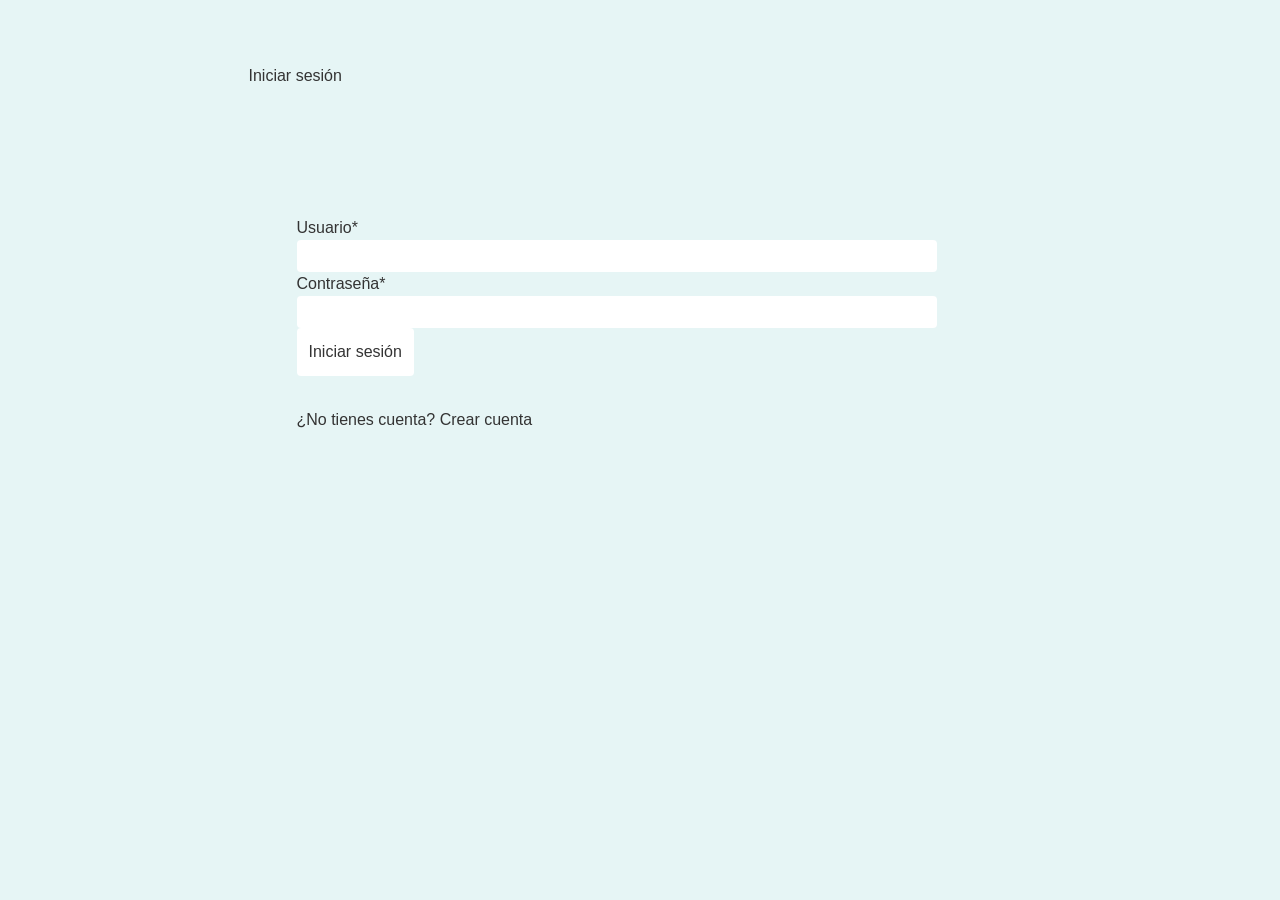
==== index.html @ 85df0380 "progress" ====
<!DOCTYPE html>
<html lang="es">

<head>

	<meta charset="utf-8">
	<meta name="viewport" content="width=device-width, initial-scale=1.0">
	<meta name="text-scale" content="scale">

	<title>Chat</title>
	<meta name="description" content="description">

	<link href="./manifest.json" rel="manifest">

	<link href="./assets/img/icons/favicon.svg" rel="icon" type="image/svg+xml">
	<link href="./assets/img/icons/icon-512.png" rel="icon" type="image/png">
	<link href="./assets/img/icons/icon-512.png" rel="apple-touch-icon" type="image/png">

	<link href="./assets/css/common/reset.css" rel="preload stylesheet" as="style">
	<link href="./assets/css/common/colors.css" rel="preload stylesheet" as="style">
	<link href="./assets/css/common/text.css" rel="preload stylesheet" as="style">
	<link href="./assets/css/common/layout.css" rel="preload stylesheet" as="style">
	<link href="./assets/css/index.css" rel="preload stylesheet" as="style">

	<script src="./assets/js/Usuario-login.js" type="module" async></script>

	<script src="./sw-register.js" defer></script>

</head>

<body>

	<main id="main">

		<h1>Iniciar sesión</h1>

		<form>

			<menu>
				<li>
					<label for="usuario">Usuario*</label>
					<input id="usuario" name="usuario" minlength="1" autocomplete="off" required>
				</li>

				<li>
					<label for="password">Contraseña*</label>
					<input id="password" name="password" type="password" minlength="1" autocomplete="off" required>
				</li>

				<li>
					<button type="submit" value="POST">Iniciar sesión</button>
				</li>
			</menu>

			<output></output>

			<p>¿No tienes cuenta? <a href="./crear-usuario.html">Crear cuenta</a></p>

		</form>

	</main>

</body>

</html>
---- assets/css/common/colors.css ----
html {
	--primary-bg: hsl(180, 42%, 93%);
	--secondary-bg: hsl(34, 57%, 70%);
	--terciary-bg: hsl(0, 0%, 100%);
	--text: hsl(0, 0%, 0%);
	--text-light: hsl(0, 0%, 20%);

	color: var(--text-light);
	background-color: var(--primary-bg);
	scrollbar-color: var(--secondary-bg) var(--primary-bg);
}

:focus-visible {
	outline: var(--text) solid 4px;
}

/* form {
	background-color: var(--secondary-bg);
} */

:is(input, button) {
	background-color: var(--terciary-bg);
}
---- assets/css/common/text.css ----
/* html {
	font-size: 1.25rem;
}

:is(h1, h2, h3) {
	font-weight: bold;
	text-align: center;
	text-wrap: balance;
	hyphens: none;
	line-height: 1.3;
}

h1 {
	font-size: 2.5rem;
}

h2 {
	font-size: 1.75rem;
}

h3 {
	font-size: 1.35rem;
}

li::marker {
	font-weight: bold;
}

strong {
	font-weight: bold;
}

@media screen and (412px <=width) {
	html {
		font-size: 1.25rem;
	}
}

@media screen and (801px <=width) {
	html {
		font-size: 1.2rem;
	}

	h1 {
		font-size: 3rem;
	}

	h2 {
		font-size: 2rem;
	}
}

@media screen and (1024px <=width) {
	html {
		font-size: 0.9rem;
	}

	h1 {
		font-size: 3.5rem;
	}

	h2 {
		text-align: left;
	}
}

@media screen and (1280px <=width) {
	html {
		font-size: 1rem;
	}
}

@media screen and (1700px <=width) {
	html {
		font-size: 1.25rem;
	}
}

@media screen and (1921px <=width) {
	html {
		font-size: 1vw;
	}
} */
---- assets/css/common/layout.css ----
main {
	display: grid;
	gap: 5rem 0;
	padding: 4rem 0;
	max-width: 60vw;
	margin: 0 auto;


	h1 {
		flex-basis: 100%;
		grid-column: 1/-1;
	}

	section {
		display: grid;
		gap: 2rem 3.25rem;
		padding: 0 10vw;
	}

	#fetchoutput {
		display: grid;
		gap: 1.5em;

	}
}

@media screen and (1024px <=width) {
	main {
		section {
			padding: 0 7.5vw;
			gap: 2rem 3.5rem;
		}
	}
}
---- assets/css/index.css ----
form {
	width: 100%;
	position: sticky;
	left: 0;
	bottom: 0;
	padding: 3em;
	display: grid;
	grid-template-columns: 1fr auto;
	gap: 2em;
}

:is(input, select, textarea) {
	border-radius: 0.25rem;
	padding: 0.25em 0.75em;
}

button {
	padding: 0.75em;
	border-radius: 0.25rem;
	transition: transform 0.5s;
	justify-self: center;

	&:hover {
		transform: scale(107%);
	}
}

article {
	display: grid;
	gap: 1em;
	padding: 1em;
	/* background-color: rgb(104, 104, 241); */
	border-radius: 1em;
	width: fit-content;
	max-width: 85%;
	border: solid 1px black;

	p {
		word-break: break-all;

		&:nth-of-type(1) {
			font-weight: bold;
		}

		&:nth-of-type(3) {
			font-size: smaller;
		}
	}
}

.mensaje-propio {
	justify-self: right;
}
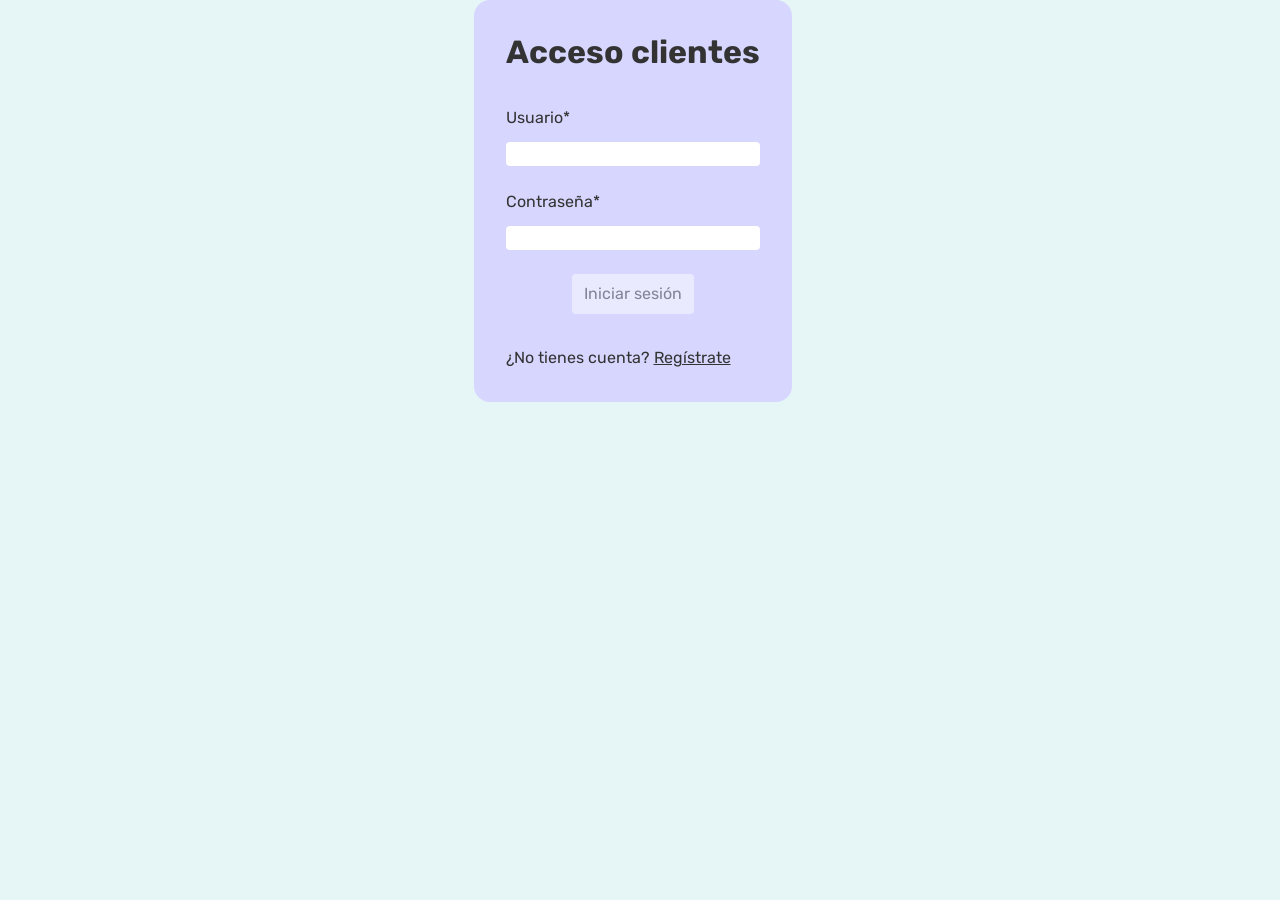
==== commit 5214886e: "a" ====
--- a/index.html
+++ b/index.html
@@ -16,6 +16,8 @@
 	<link href="./assets/img/icons/icon-512.png" rel="icon" type="image/png">
 	<link href="./assets/img/icons/icon-512.png" rel="apple-touch-icon" type="image/png">
 
+	<link href="./assets/fonts/rubik/rubik.woff2" rel="preload" as="font" type="font/woff2" crossorigin>
+
 	<link href="./assets/css/common/reset.css" rel="preload stylesheet" as="style">
 	<link href="./assets/css/common/colors.css" rel="preload stylesheet" as="style">
 	<link href="./assets/css/common/text.css" rel="preload stylesheet" as="style">
@@ -32,9 +34,10 @@
 
 	<main id="main">
 
-		<h1>Iniciar sesión</h1>
 
 		<form>
+
+			<h1>Acceso clientes</h1>
 
 			<menu>
 				<li>
@@ -54,7 +57,7 @@
 
 			<output></output>
 
-			<p>¿No tienes cuenta? <a href="./crear-usuario.html">Crear cuenta</a></p>
+			<p>¿No tienes cuenta? <a href="./crear-usuario.html">Regístrate</a></p>
 
 		</form>
 
--- a/assets/css/common/colors.css
+++ b/assets/css/common/colors.css
@@ -1,6 +1,7 @@
 html {
 	--primary-bg: hsl(180, 42%, 93%);
-	--secondary-bg: hsl(34, 57%, 70%);
+	--secondary-bg: rgb(214, 214, 255);
+;
 	--terciary-bg: hsl(0, 0%, 100%);
 	--text: hsl(0, 0%, 0%);
 	--text-light: hsl(0, 0%, 20%);
@@ -18,6 +19,10 @@
 	background-color: var(--secondary-bg);
 } */
 
-:is(input, button) {
+/* input {
 	background-color: var(--terciary-bg);
-}+} */
+
+/* button {
+	background-color: var(--secondary-bg);
+} */
--- a/assets/css/common/text.css
+++ b/assets/css/common/text.css
@@ -1,83 +1,18 @@
-/* html {
-	font-size: 1.25rem;
+@font-face {
+	font-family: "Rubik";
+	src: url("../../fonts/rubik/rubik.woff2") format("woff2-variations");
+	font-display: swap;
 }
 
-:is(h1, h2, h3) {
+html {
+	font-family: 'Rubik';
+}
+
+h1 {
+	font-size: 2rem;
 	font-weight: bold;
 	text-align: center;
 	text-wrap: balance;
 	hyphens: none;
 	line-height: 1.3;
-}
-
-h1 {
-	font-size: 2.5rem;
-}
-
-h2 {
-	font-size: 1.75rem;
-}
-
-h3 {
-	font-size: 1.35rem;
-}
-
-li::marker {
-	font-weight: bold;
-}
-
-strong {
-	font-weight: bold;
-}
-
-@media screen and (412px <=width) {
-	html {
-		font-size: 1.25rem;
-	}
-}
-
-@media screen and (801px <=width) {
-	html {
-		font-size: 1.2rem;
-	}
-
-	h1 {
-		font-size: 3rem;
-	}
-
-	h2 {
-		font-size: 2rem;
-	}
-}
-
-@media screen and (1024px <=width) {
-	html {
-		font-size: 0.9rem;
-	}
-
-	h1 {
-		font-size: 3.5rem;
-	}
-
-	h2 {
-		text-align: left;
-	}
-}
-
-@media screen and (1280px <=width) {
-	html {
-		font-size: 1rem;
-	}
-}
-
-@media screen and (1700px <=width) {
-	html {
-		font-size: 1.25rem;
-	}
-}
-
-@media screen and (1921px <=width) {
-	html {
-		font-size: 1vw;
-	}
-} */+}
--- a/assets/css/common/layout.css
+++ b/assets/css/common/layout.css
@@ -1,34 +1,4 @@
 main {
 	display: grid;
 	gap: 5rem 0;
-	padding: 4rem 0;
-	max-width: 60vw;
-	margin: 0 auto;
-
-
-	h1 {
-		flex-basis: 100%;
-		grid-column: 1/-1;
-	}
-
-	section {
-		display: grid;
-		gap: 2rem 3.25rem;
-		padding: 0 10vw;
-	}
-
-	#fetchoutput {
-		display: grid;
-		gap: 1.5em;
-
-	}
-}
-
-@media screen and (1024px <=width) {
-	main {
-		section {
-			padding: 0 7.5vw;
-			gap: 2rem 3.5rem;
-		}
-	}
 }
--- a/assets/css/index.css
+++ b/assets/css/index.css
@@ -1,53 +1,56 @@
-form {
-	width: 100%;
-	position: sticky;
-	left: 0;
-	bottom: 0;
-	padding: 3em;
-	display: grid;
-	grid-template-columns: 1fr auto;
-	gap: 2em;
-}
+main {
+	form {
+		display: grid;
+		gap: 2em;
+		padding: 2em;
+		max-width: 375px;
+		justify-self: center;
+		border-radius: 1em;
+		background-color: rgb(214, 214, 255);
 
-:is(input, select, textarea) {
-	border-radius: 0.25rem;
-	padding: 0.25em 0.75em;
-}
-
-button {
-	padding: 0.75em;
-	border-radius: 0.25rem;
-	transition: transform 0.5s;
-	justify-self: center;
-
-	&:hover {
-		transform: scale(107%);
-	}
-}
-
-article {
-	display: grid;
-	gap: 1em;
-	padding: 1em;
-	/* background-color: rgb(104, 104, 241); */
-	border-radius: 1em;
-	width: fit-content;
-	max-width: 85%;
-	border: solid 1px black;
-
-	p {
-		word-break: break-all;
-
-		&:nth-of-type(1) {
-			font-weight: bold;
+		&:has(:invalid) {
+			button:not([type="reset"], [type="button"]) {
+				opacity: 50%;
+				cursor: not-allowed;
+			}
 		}
 
-		&:nth-of-type(3) {
-			font-size: smaller;
+		menu {
+			display: grid;
+			gap: 1.5em;
+		}
+
+		li {
+			display: grid;
+			gap: 0.75em;
+		}
+
+		input {
+			padding-inline: 0.5em;
+			border-radius: 0.25em;
+			/* outline: solid 1px var(--text); */
+			background-color: white;
+		}
+
+		button {
+			justify-self: center;
+			padding: 0.5em 0.75em;
+			border-radius: 0.25em;
+			background-color: white;
+		}
+
+		output {
+			&:empty {
+				display: none;
+			}
+
+			p {
+				margin-bottom: 1em;
+			}
+		}
+
+		a {
+			text-decoration: underline;
 		}
 	}
-}
-
-.mensaje-propio {
-	justify-self: right;
 }
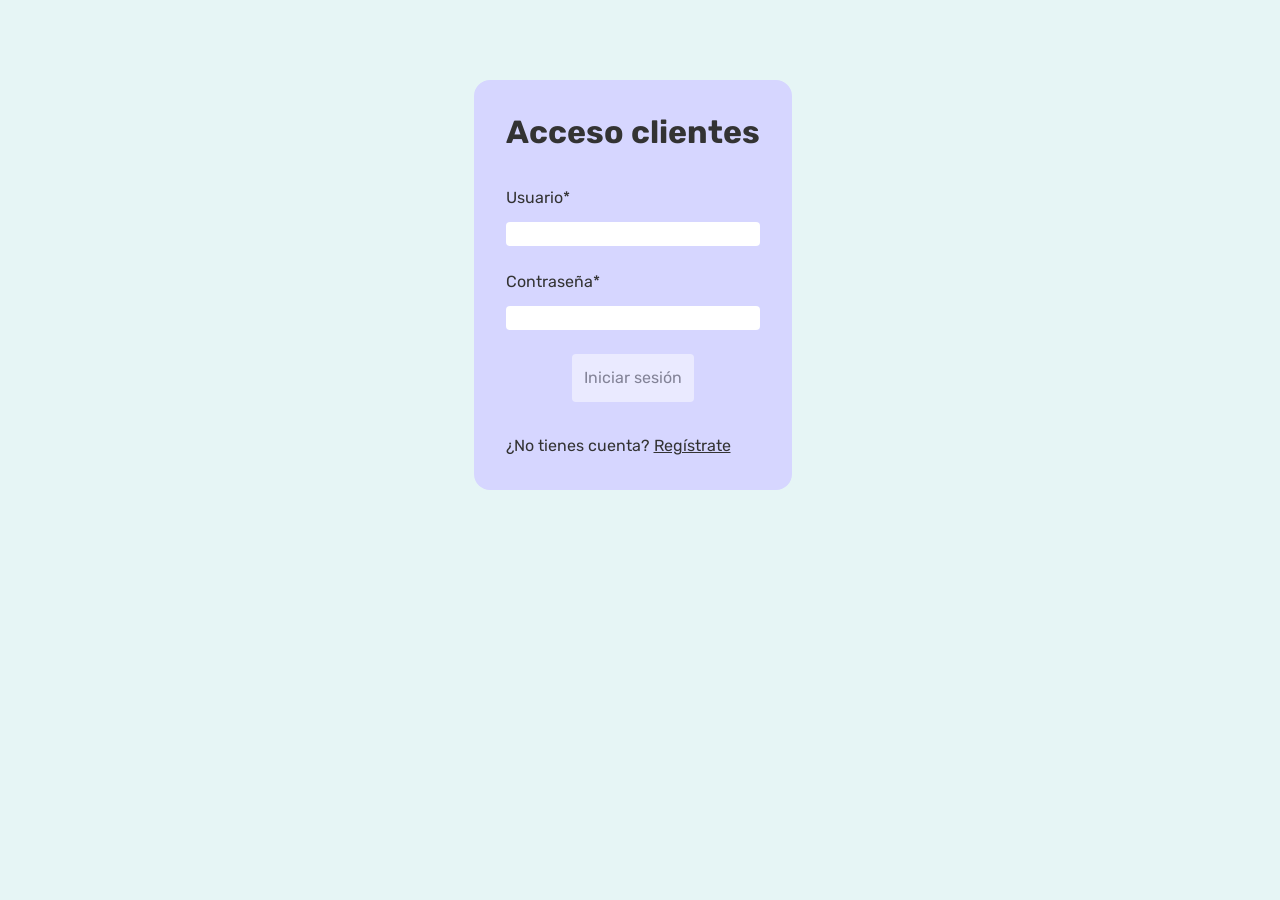
==== commit 3df738d8: "a" ====
--- a/index.html
+++ b/index.html
@@ -35,7 +35,7 @@
 	<main id="main">
 
 
-		<form>
+		<form method="dialog">
 
 			<h1>Acceso clientes</h1>
 
--- a/assets/css/common/colors.css
+++ b/assets/css/common/colors.css
@@ -1,28 +1,15 @@
 html {
 	--primary-bg: hsl(180, 42%, 93%);
 	--secondary-bg: rgb(214, 214, 255);
-;
-	--terciary-bg: hsl(0, 0%, 100%);
+	--terciary-bg: #bebeff;
 	--text: hsl(0, 0%, 0%);
 	--text-light: hsl(0, 0%, 20%);
 
 	color: var(--text-light);
 	background-color: var(--primary-bg);
-	scrollbar-color: var(--secondary-bg) var(--primary-bg);
+	scrollbar-color: var(--terciary-bg) var(--secondary-bg);
 }
 
 :focus-visible {
 	outline: var(--text) solid 4px;
-}
-
-/* form {
-	background-color: var(--secondary-bg);
-} */
-
-/* input {
-	background-color: var(--terciary-bg);
-} */
-
-/* button {
-	background-color: var(--secondary-bg);
-} */+}
--- a/assets/css/common/layout.css
+++ b/assets/css/common/layout.css
@@ -1,4 +1,5 @@
 main {
 	display: grid;
 	gap: 5rem 0;
+	padding-top: 5rem;
 }
--- a/assets/css/index.css
+++ b/assets/css/index.css
@@ -28,13 +28,12 @@
 		input {
 			padding-inline: 0.5em;
 			border-radius: 0.25em;
-			/* outline: solid 1px var(--text); */
 			background-color: white;
 		}
 
 		button {
 			justify-self: center;
-			padding: 0.5em 0.75em;
+			padding: 0.75em;
 			border-radius: 0.25em;
 			background-color: white;
 		}
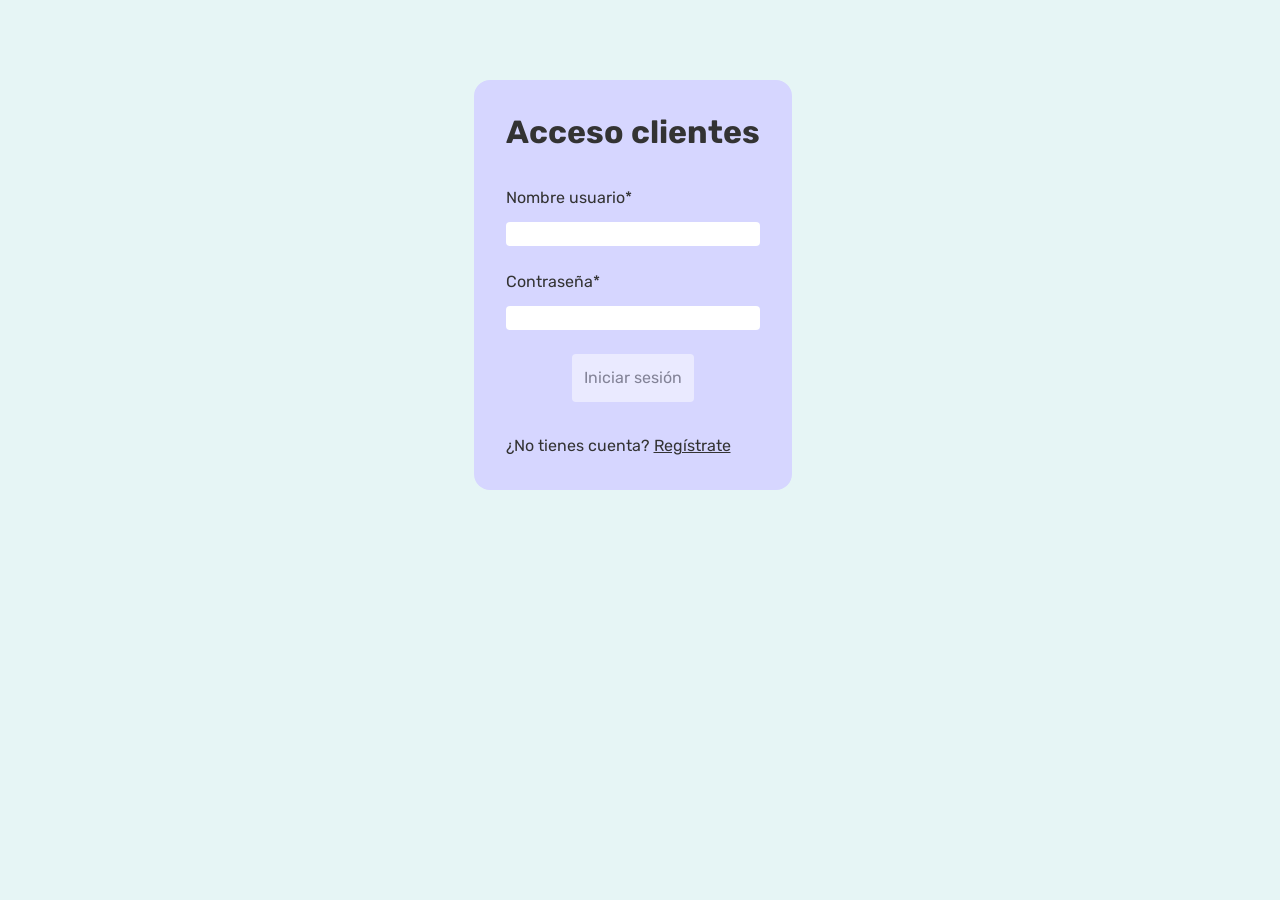
==== commit 0420bd29: "a" ====
--- a/index.html
+++ b/index.html
@@ -10,7 +10,7 @@
 	<title>Chat</title>
 	<meta name="description" content="description">
 
-	<link href="./manifest.json" rel="manifest">
+	<link href="./manifest.jsonc" rel="manifest">
 
 	<link href="./assets/img/icons/favicon.svg" rel="icon" type="image/svg+xml">
 	<link href="./assets/img/icons/icon-512.png" rel="icon" type="image/png">
@@ -24,7 +24,7 @@
 	<link href="./assets/css/common/layout.css" rel="preload stylesheet" as="style">
 	<link href="./assets/css/index.css" rel="preload stylesheet" as="style">
 
-	<script src="./assets/js/Usuario-login.js" type="module" async></script>
+	<script src="./assets/js/Usuario.js" type="module" async></script>
 
 	<script src="./sw-register.js" defer></script>
 
@@ -34,15 +34,14 @@
 
 	<main id="main">
 
-
-		<form method="dialog">
+		<form name="login-usuario">
 
 			<h1>Acceso clientes</h1>
 
 			<menu>
 				<li>
-					<label for="usuario">Usuario*</label>
-					<input id="usuario" name="usuario" minlength="1" autocomplete="off" required>
+					<label for="nombre_usuario">Nombre usuario*</label>
+					<input id="nombre_usuario" name="nombre_usuario" minlength="1" autocomplete="off" required>
 				</li>
 
 				<li>
@@ -51,7 +50,7 @@
 				</li>
 
 				<li>
-					<button type="submit" value="POST">Iniciar sesión</button>
+					<button>Iniciar sesión</button>
 				</li>
 			</menu>
 
--- a/assets/css/common/colors.css
+++ b/assets/css/common/colors.css
@@ -1,9 +1,11 @@
 html {
 	--primary-bg: hsl(180, 42%, 93%);
-	--secondary-bg: rgb(214, 214, 255);
-	--terciary-bg: #bebeff;
+	--secondary-bg: hsl(240, 100%, 92%);
+	--terciary-bg: hsl(240, 100%, 87%);
+	--quartery-bg: hsl(240, 100%, 81%);
 	--text: hsl(0, 0%, 0%);
 	--text-light: hsl(0, 0%, 20%);
+	--white: hsl(0, 0%, 100%);
 
 	color: var(--text-light);
 	background-color: var(--primary-bg);
@@ -11,5 +13,6 @@
 }
 
 :focus-visible {
-	outline: var(--text) solid 4px;
+	outline: none;
+	box-shadow: 0 0 0 4px var(--text-light) inset;
 }
--- a/assets/css/index.css
+++ b/assets/css/index.css
@@ -6,7 +6,7 @@
 		max-width: 375px;
 		justify-self: center;
 		border-radius: 1em;
-		background-color: rgb(214, 214, 255);
+		background-color: var(--secondary-bg);
 
 		&:has(:invalid) {
 			button:not([type="reset"], [type="button"]) {
@@ -28,14 +28,14 @@
 		input {
 			padding-inline: 0.5em;
 			border-radius: 0.25em;
-			background-color: white;
+			background-color: var(--white);
 		}
 
 		button {
 			justify-self: center;
 			padding: 0.75em;
 			border-radius: 0.25em;
-			background-color: white;
+			background-color: var(--white);
 		}
 
 		output {
